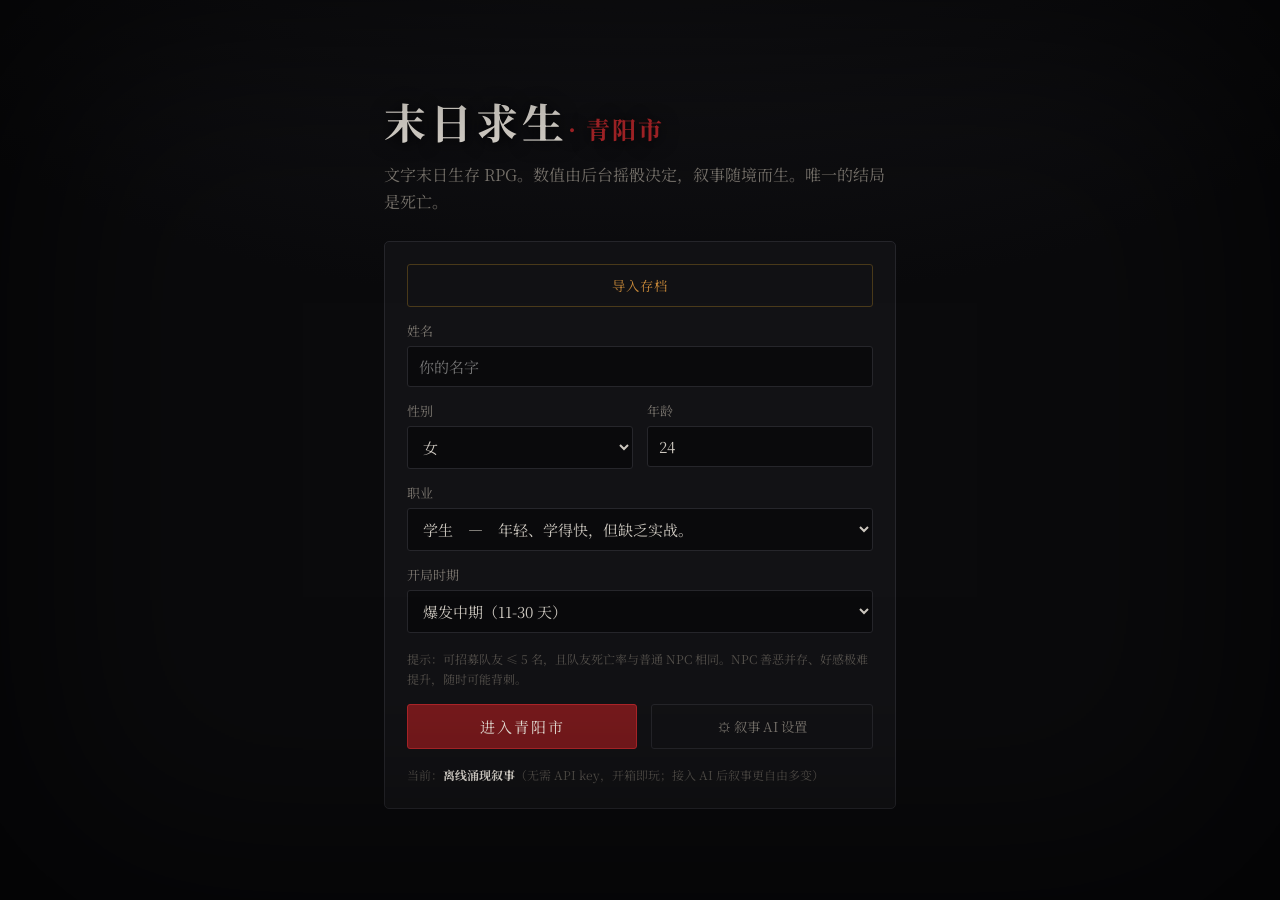
==== index.html @ c11034c0 "Add files via upload" ====
<!DOCTYPE html>
<html lang="zh-CN">
<head>
  <meta charset="UTF-8">
  <meta name="viewport" content="width=device-width, initial-scale=1.0">
  <title>末日求生 · 青阳市</title>
  <meta name="description" content="文字末日生存 RPG。数值由本地引擎摇骰裁定，叙事由 AI 书写。">
  <link rel="preconnect" href="https://fonts.googleapis.com">
  <link href="https://fonts.googleapis.com/css2?family=Noto+Serif+SC:wght@400;600&display=swap" rel="stylesheet">
  <link rel="stylesheet" href="css/style.css">
</head>
<body>
  <div id="app"></div>

  <!-- 顺序：数据 → 引擎 → 离线叙事 → 叙事路由 → 界面。普通 script，file:// 可直开。 -->
  <script src="js/data.js"></script>
  <script src="js/engine.js"></script>
  <script src="js/offline.js"></script>
  <script src="js/narrator.js"></script>
  <script src="js/ui.js"></script>
</body>
</html>
---- css/style.css ----
/* ===========================================================================
 * style.css — 冷冽粗粝的末日视觉 + 叙事游戏式可点交互
 * 参考 inkle / Choice of Games / Fallen London：选项即正文下方整行按钮，
 * 暗黑文学排版，技能判定可展开。
 * ======================================================================== */

:root{
  --bg:#0a0a0c; --bg2:#121215; --panel:#0d0d10; --line:#26262b; --line2:#1b1b1f;
  --ink:#cdc8c0; --ink-dim:#7c7770; --ink-faint:#56524d;
  --blood:#b3262a; --blood-deep:#7a1a1d; --rust:#c98a3a;
  --hp:#c0392b; --hunger:#c98a3a; --san:#5a7fb0; --infection:#7a9a3c;
  --good:#7a9a3c;
  --serif:"Noto Serif SC","Songti SC",Georgia,"Times New Roman",serif;
  --mono:"SF Mono",Menlo,Consolas,monospace;
}
*{box-sizing:border-box}
html,body{height:100%}
body{
  margin:0; background:radial-gradient(120% 80% at 50% -10%, #16161a 0%, var(--bg) 55%) fixed;
  color:var(--ink); font-family:var(--serif); -webkit-font-smoothing:antialiased; overflow:hidden;
}
body::after{content:""; position:fixed; inset:0; pointer-events:none; box-shadow:inset 0 0 220px 40px #000a}
button{font-family:inherit}
html,body,button,.choice,.act,.ibtn,.sbtn,summary,label,select{cursor:url("../assets/pixel-cursor.svg") 2 2, auto}
input,textarea{cursor:text}
b{color:#e7e2da} em{font-style:normal}
.dim{color:var(--ink-dim)} .small{font-size:12px}

/* ---------------- 建角 ---------------- */
.setup{max-width:560px; margin:0 auto; height:100%; display:flex; flex-direction:column;
  justify-content:center; padding:24px; gap:6px}
.setup h1{font-size:42px; margin:0; letter-spacing:4px; color:#e7e2da; text-shadow:0 2px 18px #000}
.setup h1 span{color:var(--blood); font-size:24px; letter-spacing:2px}
.setup .tag{color:var(--ink-dim); margin:4px 0 20px; line-height:1.7}
.form{display:flex; flex-direction:column; gap:14px; background:var(--bg2);
  border:1px solid var(--line); padding:22px; border-radius:5px}
.form label{display:flex; flex-direction:column; gap:6px; color:var(--ink-dim); font-size:13px}
.form .row{display:flex; gap:14px} .form .row>*{flex:1}
.save-tools{display:grid; grid-template-columns:1fr 1fr; gap:10px}
.save-tools .ghost{width:100%; color:var(--rust); border-color:#4a3a1a}
.save-tools .ghost:hover{background:#1d1813; border-color:var(--rust)}
input,select{background:#0a0a0c; border:1px solid var(--line); color:var(--ink);
  padding:9px 11px; border-radius:3px; font-family:inherit; font-size:15px; outline:none}
input:focus,select:focus{border-color:var(--blood-deep)}
.hint{color:var(--ink-faint); font-size:12px; line-height:1.6; margin:2px 0}
button.primary{background:var(--blood-deep); color:#f0e9e0; border:1px solid var(--blood);
  padding:11px 18px; border-radius:3px; font-size:15px; letter-spacing:2px; transition:.15s}
button.primary:hover{background:var(--blood)}
button.ghost{background:transparent; color:var(--ink-dim); border:1px solid var(--line);
  padding:11px 14px; border-radius:3px; transition:.15s}
button.ghost:hover{border-color:var(--ink-dim); color:var(--ink)}
button.ghost.wide{width:100%; color:var(--rust); border-color:#4a3a1a; letter-spacing:1px}
button.ghost.wide:hover{background:#1d1813; border-color:var(--rust)}

/* ---------------- 主布局 ---------------- */
#app{height:100%; display:flex; flex-direction:column}
.topbar{display:none}
.game{flex:1; display:grid; grid-template-columns:1fr 348px; min-height:0}
.narrative{overflow-y:auto; padding:34px 46px; line-height:2.0}
.panel{overflow-y:auto; border-left:1px solid var(--line); background:var(--panel); padding:16px 16px 40px}

/* 叙事消息：淡入 */
@keyframes rise{from{opacity:0; transform:translateY(8px)} to{opacity:1; transform:none}}
.msg{margin:0 0 20px; max-width:720px; animation:rise .4s ease both}
.msg.narr p{margin:0 0 13px; color:var(--ink); text-shadow:0 1px 0 #0008}
.msg.narr p:first-of-type{margin-top:0}
.msg.narr b{color:var(--rust)}
.msg.temp{opacity:.45; font-style:italic}
.msg.player{color:var(--ink-dim); font-style:italic; border-left:2px solid var(--blood-deep); padding-left:12px}
.msg.sys{color:var(--ink-faint); font-size:13px; font-family:var(--mono); border-left:2px solid var(--line2); padding-left:10px}
.divider{display:flex; align-items:center; text-align:center; margin:26px 0; color:var(--blood)}
.divider::before,.divider::after{content:""; flex:1; height:1px; background:var(--line)}
.divider span{padding:0 16px; font-size:13px; letter-spacing:3px}

/* 可点选项 */
.choices{display:flex; flex-direction:column; gap:8px; margin-top:18px; max-width:560px}
.choice{display:flex; align-items:center; gap:12px; text-align:left; width:100%;
  background:#131316; border:1px solid var(--line); color:#d8d2c8; padding:12px 15px;
  border-radius:4px; font-size:15px; line-height:1.5; transition:.14s}
.choice:hover{border-color:var(--blood); background:#1b1316; color:#fff; transform:translateX(3px)}
.choice .num{display:inline-flex; align-items:center; justify-content:center; width:22px; height:22px;
  flex:none; border:1px solid var(--blood-deep); border-radius:50%; color:var(--blood);
  font-family:var(--mono); font-size:12px}
.choice:hover .num{background:var(--blood); color:#fff; border-color:var(--blood)}
.choice:disabled{opacity:.4; transform:none}
.choice:disabled:hover{border-color:var(--line); background:#131316; color:#d8d2c8}
.choice.chosen{opacity:.85; border-color:var(--blood-deep); color:var(--rust)}
.choice.chosen .num{background:var(--blood-deep); color:#fff}

/* 判定详情 */
.check{margin-top:12px; max-width:560px; font-family:var(--mono); font-size:12px}
.check summary{color:var(--ink-faint); list-style:none; letter-spacing:1px}
.check summary::before{content:"▸ "; color:var(--blood-deep)}
.check[open] summary::before{content:"▾ "}
.check>div{color:var(--ink-dim); padding:3px 0 0 14px}

/* ---------------- 状态面板 ---------------- */
.phead{border-bottom:1px solid var(--line); padding-bottom:12px; margin-bottom:14px}
.phead .who{font-size:15px}
.phead .time{color:var(--ink-dim); font-size:12px; margin-top:4px; font-family:var(--mono)}
.vitals{display:flex; flex-direction:column; gap:9px; margin-bottom:18px}
.vital .vrow{display:flex; justify-content:space-between; font-size:12px; color:var(--ink-dim);
  margin-bottom:3px; font-family:var(--mono)}
.vital .vrow em{color:var(--ink-faint)} .vital .vrow i{color:var(--ink-faint); font-style:normal; font-size:10px}
.vital.warn .vrow em{color:var(--blood); font-weight:bold}
.track{height:6px; background:#000; border:1px solid var(--line); border-radius:3px; overflow:hidden}
.fill{height:100%; transition:width .5s}
.vital.hp .fill{background:linear-gradient(90deg,var(--blood-deep),var(--hp))}
.vital.hunger .fill{background:linear-gradient(90deg,#7a5a20,var(--hunger))}
.vital.san .fill{background:linear-gradient(90deg,#33486a,var(--san))}
.vital.infection .fill{background:linear-gradient(90deg,#3c4a1c,var(--infection))}
.vital.warn .track{border-color:var(--blood); box-shadow:0 0 8px #b3262a55}

.sec{margin-bottom:16px}
.sec h3{font-size:12px; color:var(--blood); letter-spacing:2px; margin:0 0 8px; font-weight:normal;
  border-bottom:1px dashed var(--line); padding-bottom:5px}
.attrs{display:grid; grid-template-columns:1fr 1fr; gap:5px 14px}
.attr{display:flex; justify-content:space-between; font-size:13px; font-family:var(--mono)}
.attr span{color:var(--ink-dim)}
.buffs{display:flex; flex-wrap:wrap; gap:6px}
.buff{font-size:12px; color:var(--rust); border:1px solid #4a3a1a; padding:2px 7px; border-radius:10px}
.save-actions{display:grid; grid-template-columns:1fr 1fr; gap:8px}
.sbtn{background:#16161a; border:1px solid #4a3a1a; color:var(--rust); padding:6px 9px;
  border-radius:3px; font-size:12px; transition:.12s}
.sbtn:hover{background:#1d1813; border-color:var(--rust); color:#f0d6ad}
.comp{margin-bottom:8px; font-size:13px}
.comp .aff{float:right; color:var(--good); font-family:var(--mono); font-size:12px}
.comp .aff.neg{color:var(--blood)}
.cstats{display:flex; flex-wrap:wrap; gap:4px; clear:both; margin:4px 0 3px}
.cstats em{font-family:var(--mono); font-size:10px; color:var(--ink-dim); border:1px solid var(--line); padding:1px 5px; border-radius:8px}
.cstats em.bad{color:var(--blood); border-color:var(--blood-deep)}
.rel{display:flex; justify-content:space-between; font-size:13px; font-family:var(--mono); padding:1px 0}
.rel b.neg{color:var(--blood)}
.zones{display:flex; flex-direction:column; gap:4px}
.zone{display:grid; grid-template-columns:1fr auto; align-items:center; gap:8px;
  font-family:var(--mono); font-size:12px; color:var(--ink-dim); padding:3px 0}
.zone span{display:flex; align-items:center; min-width:0; gap:6px}
.zone em{font-size:10px; color:var(--ink-faint); border:1px solid var(--line); padding:1px 5px; border-radius:8px}
.zone b{font-size:12px; color:var(--ink-dim)}
.zone.z3 em,.zone.z3 b{color:var(--rust); border-color:#4a3a1a}
.zone.z4 em,.zone.z4 b,.zone.z5 em,.zone.z5 b{color:var(--blood); border-color:var(--blood-deep)}
.routes{display:flex; flex-direction:column; gap:6px}
.route{border:1px solid var(--line2); background:#111114; padding:6px 7px; border-radius:4px;
  font-family:var(--mono); color:var(--ink-dim); display:grid; grid-template-columns:1fr auto; gap:8px; align-items:center}
.route span{min-width:0; display:flex; flex-direction:column; gap:2px}
.route span b{font-size:12px; color:var(--ink)}
.route span em{font-size:10px; color:var(--ink-faint); white-space:nowrap; overflow:hidden; text-overflow:ellipsis}
.route strong{font-size:11px; color:var(--ink-dim); font-weight:normal; white-space:nowrap}
.route.loud{border-color:#4a3a1a; background:#17130e}
.route.loud strong{color:var(--rust)}
.route.blocked{border-color:var(--blood-deep); background:#1a1012}
.route.blocked strong{color:var(--blood)}
.factions{display:flex; flex-direction:column; gap:6px}
.faction{border:1px solid var(--line2); background:#111114; padding:6px 7px; border-radius:4px;
  font-family:var(--mono); color:var(--ink-dim); display:grid; grid-template-columns:1fr auto; gap:8px; align-items:center}
.faction span{min-width:0; display:flex; flex-direction:column; gap:2px}
.faction span b{font-size:12px; color:var(--ink)}
.faction span em{font-size:10px; color:var(--ink-faint); white-space:nowrap; overflow:hidden; text-overflow:ellipsis}
.faction strong{font-size:11px; color:var(--ink-dim); font-weight:normal; white-space:nowrap}
.faction.good{border-color:#3c4a1c; background:#11170e}
.faction.good strong{color:var(--good)}
.faction.bad{border-color:var(--blood-deep); background:#1a1012}
.faction.bad strong{color:var(--blood)}
.storybox{border:1px solid var(--line2); background:#101113; padding:8px; border-radius:4px; font-family:var(--mono)}
.story-stage{display:flex; justify-content:space-between; gap:8px; align-items:center; margin-bottom:5px}
.story-stage b{font-size:12px; color:var(--ink)}
.story-stage span{font-size:11px; color:var(--rust)}
.story-desc{font-size:11px; color:var(--ink-dim); line-height:1.5; margin-bottom:7px}
.story-progress{height:5px; border:1px solid var(--line); background:#08090a; border-radius:6px; overflow:hidden}
.story-progress i{display:block; height:100%; background:linear-gradient(90deg, var(--blood-deep), var(--rust))}
.story-meta{font-size:10px; color:var(--ink-faint); margin:5px 0 7px}
.story-clues{display:flex; flex-direction:column; gap:5px}
.story-clue{border-top:1px dashed var(--line); padding-top:5px}
.story-clue b{display:block; font-size:11px; color:var(--rust); margin-bottom:2px}
.story-clue span{display:block; font-size:10.5px; color:var(--ink-dim); line-height:1.45}`n.inv{list-style:none; margin:0; padding:0; font-size:12.5px; color:var(--ink-dim)}
.inv li{display:flex; align-items:center; justify-content:space-between; gap:8px; padding:2px 0}
.inv li.u span{color:var(--ink)}
.inv li.dim{color:var(--ink-faint)}
.ibtn{flex:none; font-size:11px; padding:1px 8px; border-radius:3px; border:1px solid var(--line);
  background:#16161a; color:var(--ink-dim); transition:.12s}
.ibtn.use{color:var(--good); border-color:#3c4a1c}
.ibtn.use:hover{background:#1c2412; color:#cfe6a0}
.ibtn.dep:hover,.ibtn.wd:hover{border-color:var(--rust); color:var(--rust)}

/* ---------------- 操作坞 ---------------- */
.dock{flex:none; background:var(--bg2); border-top:1px solid var(--line);
  padding:12px 16px; display:flex; flex-direction:column; gap:10px}
.actions{display:flex; flex-wrap:wrap; gap:8px; align-items:center; min-height:34px}
.ap-pip{font-family:var(--mono); font-size:12px; color:var(--rust); border:1px solid #4a3a1a;
  padding:3px 9px; border-radius:10px; margin-right:4px}
.act{background:#16161a; border:1px solid var(--line); color:var(--ink); padding:8px 13px;
  border-radius:3px; font-size:13.5px; transition:.12s}
.act:hover{border-color:var(--blood); color:#fff; background:#1d1418}
.submenu-t{color:var(--rust); font-size:13px; align-self:center; margin-right:6px}
.ap-done{color:var(--ink-faint); align-self:center; margin-right:8px; font-style:italic}
.inputbar{display:flex; gap:8px}
.inputbar input{flex:1}
.inputbar button{background:var(--blood-deep); border:1px solid var(--blood); color:#f0e9e0; padding:0 18px; border-radius:3px}
.inputbar button:hover{background:var(--blood)}
.inputbar button.ghost{background:transparent; color:var(--ink-dim)}


/* ---------------- Q版状态角色 ---------------- */
.mascot-layer{position:fixed; right:374px; bottom:126px; z-index:22; display:flex; gap:14px; align-items:flex-end; pointer-events:none}
.mascot{width:78px; display:flex; flex-direction:column; align-items:center; gap:5px; filter:drop-shadow(0 8px 12px #000a); animation:mascot-bob 2.4s ease-in-out infinite}
.mascot.ally{animation-delay:.45s; transform:scale(.94)}
.m-bubble{max-width:86px; min-height:34px; border:1px solid var(--line); background:#101014d9; color:var(--ink-dim); border-radius:4px; padding:4px 6px; text-align:center; font-family:var(--mono); line-height:1.25}
.m-bubble b{display:block; font-size:10px; color:var(--ink); white-space:nowrap; overflow:hidden; text-overflow:ellipsis}
.m-bubble span{display:block; font-size:10px; color:var(--rust)}
.m-sprite{position:relative; width:56px; height:70px; image-rendering:pixelated}
.m-sprite i{position:absolute; display:block}
.m-head{left:12px; top:12px; width:32px; height:28px; background:#f0c8bd; border:4px solid #1b1218; border-radius:8px 8px 7px 7px}
.m-hair{left:8px; top:4px; width:40px; height:24px; background:#2a1b2f; border:4px solid #120d14; border-radius:10px 10px 4px 4px; box-shadow:0 16px 0 -8px #2a1b2f, -7px 14px 0 -5px #2a1b2f, 7px 14px 0 -5px #2a1b2f}
.m-eye{top:25px; width:5px; height:6px; background:#151116; border-radius:2px}
.m-eye.left{left:21px}.m-eye.right{right:21px}
.m-mouth{left:26px; top:34px; width:7px; height:3px; background:#7a1a1d; border-radius:0 0 5px 5px}
.m-body{left:16px; top:42px; width:24px; height:20px; background:#7a1a1d; border:4px solid #1b1218; border-radius:5px; box-shadow:inset 0 6px 0 #b3262a}
.m-arm{top:45px; width:8px; height:18px; background:#f0c8bd; border:3px solid #1b1218; border-radius:5px; transform-origin:top center; animation:mascot-wave 1.8s ease-in-out infinite}
.m-arm.left{left:8px}.m-arm.right{right:8px; animation-delay:.25s}
.m-leg{top:60px; width:10px; height:10px; background:#17171b; border:3px solid #0a0a0c; border-radius:2px}
.m-leg.left{left:18px}.m-leg.right{right:18px}
.m-heart{right:3px; top:8px; width:8px; height:8px; background:#b3262a; transform:rotate(45deg); opacity:.85; animation:mascot-pulse 1.4s ease-in-out infinite}
.m-heart::before,.m-heart::after{content:""; position:absolute; width:8px; height:8px; background:#b3262a; border-radius:50%}
.m-heart::before{left:-4px}.m-heart::after{top:-4px}
.m-bandage{display:none; left:14px; top:22px; width:18px; height:7px; background:#e7e2da; border:2px solid #7c7770; transform:rotate(-12deg)}
.mood-hurt .m-bandage,.mood-critical .m-bandage{display:block}
.mood-hurt .m-bubble span,.mood-critical .m-bubble span{color:var(--blood)}
.mood-sad .m-mouth,.mood-panic .m-mouth{height:5px; border-radius:6px 6px 0 0; background:#33486a}
.mood-panic,.mood-critical{animation:mascot-shake .42s steps(2,end) infinite}
.mood-fever .m-head,.mood-infected .m-head{background:#d6c7a4}
.mood-infected .m-heart{background:#7a9a3c}.mood-infected .m-heart::before,.mood-infected .m-heart::after{background:#7a9a3c}
.mood-hungry .m-sprite,.mood-starve .m-sprite{transform:translateY(3px)}
.mood-starve{opacity:.72}
@keyframes mascot-bob{0%,100%{transform:translateY(0)}50%{transform:translateY(-6px)}}
@keyframes mascot-wave{0%,100%{transform:rotate(-8deg)}50%{transform:rotate(10deg)}}
@keyframes mascot-pulse{0%,100%{transform:rotate(45deg) scale(.85)}50%{transform:rotate(45deg) scale(1.15)}}
@keyframes mascot-shake{0%,100%{transform:translate(0,0)}25%{transform:translate(-2px,1px)}75%{transform:translate(2px,-1px)}}
@media(max-width:860px){.mascot-layer{right:12px; bottom:118px; gap:8px}.mascot{width:64px; transform:scale(.86); transform-origin:bottom center}.mascot.ally{display:none}}
/* ---------------- 弹窗 / toast ---------------- */
.modal{position:fixed; inset:0; background:#000a; display:flex; align-items:center; justify-content:center; z-index:50}
.modal.hidden{display:none}
.modal-box{background:var(--bg2); border:1px solid var(--line); border-radius:5px; padding:24px;
  width:460px; max-width:92vw; display:flex; flex-direction:column; gap:13px}
.modal-box h2{margin:0; color:#e7e2da; font-size:20px; letter-spacing:2px}
.modal-box label{display:flex; flex-direction:column; gap:5px; color:var(--ink-dim); font-size:13px}
.toast{position:fixed; bottom:152px; left:50%; transform:translateX(-50%) translateY(12px);
  background:#1d1418; border:1px solid var(--blood-deep); color:var(--ink); padding:9px 16px;
  border-radius:4px; font-size:13px; opacity:0; transition:.3s; z-index:60; max-width:80vw; text-align:center}
.toast.show{opacity:1; transform:translateX(-50%) translateY(0)}

::-webkit-scrollbar{width:9px} ::-webkit-scrollbar-track{background:transparent}
::-webkit-scrollbar-thumb{background:#26262b; border-radius:4px}
::-webkit-scrollbar-thumb:hover{background:#3a3a40}

/* ---------------- 窄屏 / 移动 ---------------- */
@media(max-width:860px){
  .topbar{display:flex; align-items:center; justify-content:space-between; flex:none;
    padding:10px 14px; background:var(--bg2); border-bottom:1px solid var(--line)}
  .topbar .brand{font-size:14px; letter-spacing:2px; color:var(--rust)}
  .ghost.mini{padding:5px 12px; font-size:13px}
  .game{grid-template-columns:1fr}
  .panel{position:fixed; top:43px; right:0; bottom:0; width:300px; max-width:86vw; z-index:40;
    transform:translateX(105%); transition:transform .25s; box-shadow:-12px 0 30px #000a}
  .game.show-panel .panel{transform:none}
  .narrative{padding:22px 18px}
  .choices{max-width:none}
}
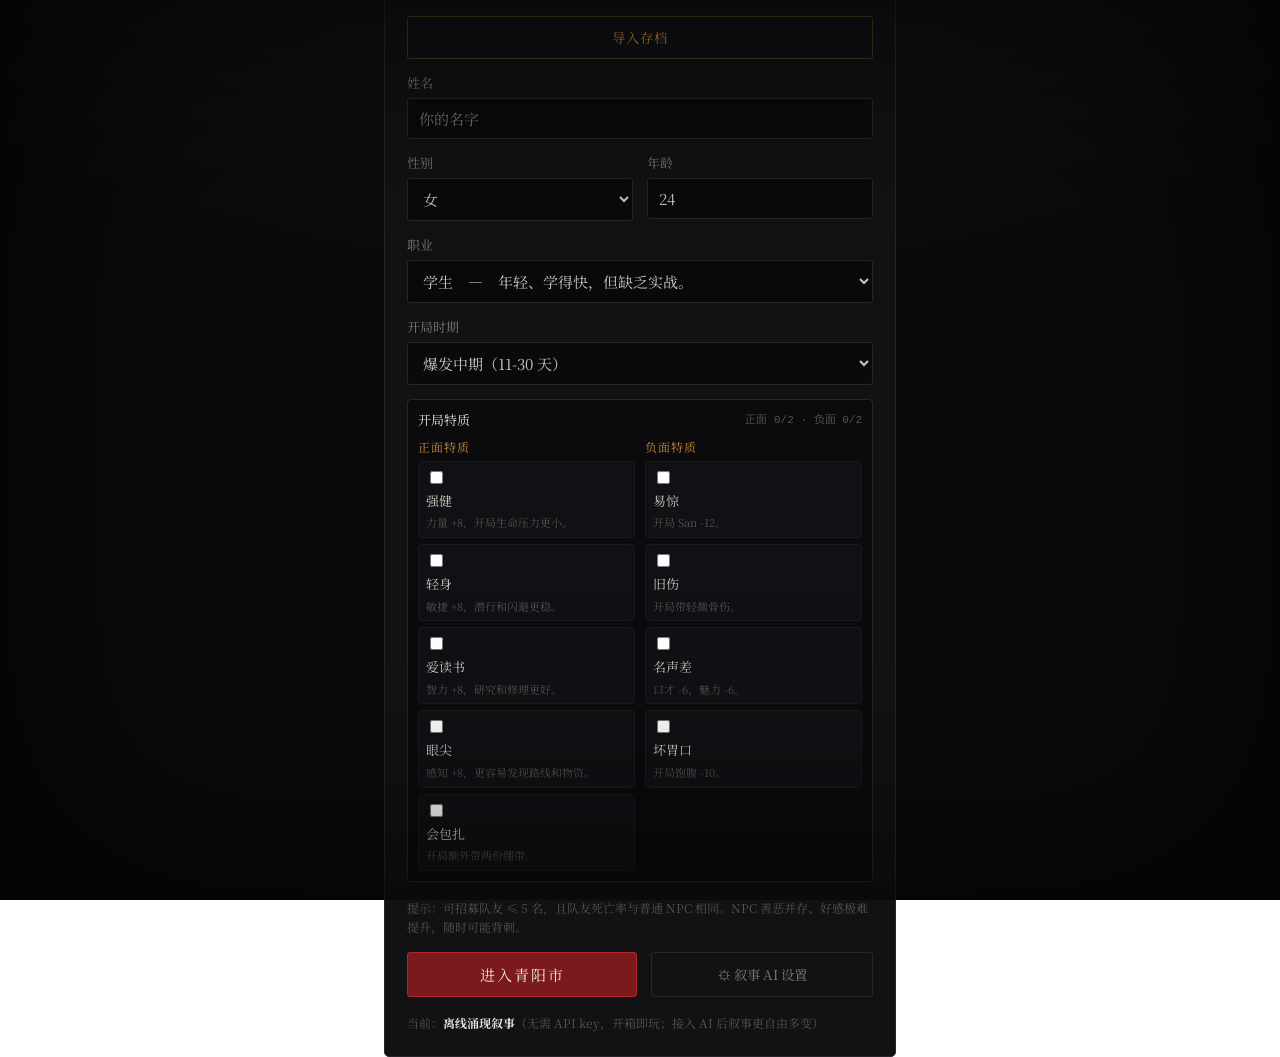
==== commit e13fa12a: "Load runtime upgrades before multiplayer" ====
--- a/index.html
+++ b/index.html
@@ -8,6 +8,7 @@
   <link rel="preconnect" href="https://fonts.googleapis.com">
   <link href="https://fonts.googleapis.com/css2?family=Noto+Serif+SC:wght@400;600&display=swap" rel="stylesheet">
   <link rel="stylesheet" href="css/style.css">
+  <link rel="stylesheet" href="css/multiplayer.css">
 </head>
 <body>
   <div id="app"></div>
@@ -18,5 +19,7 @@
   <script src="js/offline.js"></script>
   <script src="js/narrator.js"></script>
   <script src="js/ui.js"></script>
+  <script src="js/upgrades.js"></script>
+  <script src="js/multiplayer.js"></script>
 </body>
 </html>
--- a/css/style.css
+++ b/css/style.css
@@ -8,7 +8,7 @@
   --bg:#0a0a0c; --bg2:#121215; --panel:#0d0d10; --line:#26262b; --line2:#1b1b1f;
   --ink:#cdc8c0; --ink-dim:#7c7770; --ink-faint:#56524d;
   --blood:#b3262a; --blood-deep:#7a1a1d; --rust:#c98a3a;
-  --hp:#c0392b; --hunger:#c98a3a; --san:#5a7fb0; --infection:#7a9a3c;
+  --hp:#c0392b; --hunger:#c98a3a; --hydration:#2f9f9a; --san:#5a7fb0; --infection:#7a9a3c;
   --good:#7a9a3c;
   --serif:"Noto Serif SC","Songti SC",Georgia,"Times New Roman",serif;
   --mono:"SF Mono",Menlo,Consolas,monospace;
@@ -21,8 +21,27 @@
 }
 body::after{content:""; position:fixed; inset:0; pointer-events:none; box-shadow:inset 0 0 220px 40px #000a}
 button{font-family:inherit}
-html,body,button,.choice,.act,.ibtn,.sbtn,summary,label,select{cursor:url("../assets/pixel-cursor.svg") 2 2, auto}
-input,textarea{cursor:text}
+/* ---------- 自定义光标（24px + 高分屏 @2x，含 1x 回退） ---------- */
+html,body{cursor:url("../assets/cursors/default.png") 1 1, auto;
+  cursor:image-set(url("../assets/cursors/default.png") 1x, url("../assets/cursors/default@2x.png") 2x) 1 1, auto}
+button,.choice,.act,.ibtn,.sbtn,summary,label,select,a,[role="button"]{
+  cursor:url("../assets/cursors/pointer.png") 8 1, pointer;
+  cursor:image-set(url("../assets/cursors/pointer.png") 1x, url("../assets/cursors/pointer@2x.png") 2x) 8 1, pointer}
+input,textarea{
+  cursor:url("../assets/cursors/text.png") 6 12, text;
+  cursor:image-set(url("../assets/cursors/text.png") 1x, url("../assets/cursors/text@2x.png") 2x) 6 12, text}
+button:disabled,.choice:disabled,.choice.disabled,[disabled],[aria-disabled="true"]{
+  cursor:url("../assets/cursors/notallowed.png") 12 12, not-allowed;
+  cursor:image-set(url("../assets/cursors/notallowed.png") 1x, url("../assets/cursors/notallowed@2x.png") 2x) 12 12, not-allowed}
+/* 等 AI 输出：隐藏系统光标，换成转动的 overlay（#busy-cursor，JS 跟随鼠标） */
+body.busy,body.busy *{cursor:none}
+#busy-cursor{position:fixed; left:0; top:0; width:40px; height:40px; margin:-20px 0 0 -20px; pointer-events:none; z-index:99999; display:none;
+  background:url("../assets/cursors/busy@2x.png") center/contain no-repeat; animation:cursor-spin .8s linear infinite}
+body.busy #busy-cursor{display:block}
+@keyframes cursor-spin{to{transform:rotate(360deg)}}
+.cursor-target{
+  cursor:url("../assets/cursors/target.png") 12 11, crosshair;
+  cursor:image-set(url("../assets/cursors/target.png") 1x, url("../assets/cursors/target@2x.png") 2x) 12 11, crosshair}
 b{color:#e7e2da} em{font-style:normal}
 .dim{color:var(--ink-dim)} .small{font-size:12px}
 
@@ -107,6 +126,7 @@
 .fill{height:100%; transition:width .5s}
 .vital.hp .fill{background:linear-gradient(90deg,var(--blood-deep),var(--hp))}
 .vital.hunger .fill{background:linear-gradient(90deg,#7a5a20,var(--hunger))}
+.vital.hydration .fill{background:linear-gradient(90deg,#1f6f73,var(--hydration))}
 .vital.san .fill{background:linear-gradient(90deg,#33486a,var(--san))}
 .vital.infection .fill{background:linear-gradient(90deg,#3c4a1c,var(--infection))}
 .vital.warn .track{border-color:var(--blood); box-shadow:0 0 8px #b3262a55}
@@ -117,8 +137,34 @@
 .attrs{display:grid; grid-template-columns:1fr 1fr; gap:5px 14px}
 .attr{display:flex; justify-content:space-between; font-size:13px; font-family:var(--mono)}
 .attr span{color:var(--ink-dim)}
+.priority-sec{border:1px solid #3a2a1a; background:linear-gradient(180deg,#14120f,#0f1012); padding:9px; border-radius:4px; box-shadow:inset 0 1px 0 #ffffff08}
+.priority-sec h3{color:var(--rust); border-bottom-color:#3a2a1a; margin-bottom:9px}
+.priority-attrs{grid-template-columns:repeat(3,1fr); gap:6px}
+.priority-attrs .attr{background:#09090b; border:1px solid var(--line); border-radius:4px; padding:6px 7px; min-height:46px; flex-direction:column; align-items:flex-start; justify-content:center; gap:2px}
+.priority-attrs .attr span{font-size:11px; color:var(--ink-faint); line-height:1}
+.priority-attrs .attr b{font-size:19px; line-height:1.1; color:#e7e2da; text-shadow:0 0 10px #c98a3a22}
+.priority-attrs .attr:nth-child(1) b,.priority-attrs .attr:nth-child(2) b{color:#f0d6ad}
+.priority-inv{border:1px solid #3a2a1a; background:#0b0b0d; border-radius:4px; padding:4px 6px; max-height:154px; overflow-y:auto}
+.priority-inv li{padding:5px 0; border-bottom:1px dashed var(--line2)}
+.priority-inv li:last-child{border-bottom:0}
+.priority-inv li span{min-width:0; overflow:hidden; text-overflow:ellipsis; white-space:nowrap}
+.priority-inv li.u span{color:#e7e2da}
+.priority-inv .ibtn{padding:2px 9px}
+.carry-sec{position:relative}
+.carry-sec::after{content:"常用"; position:absolute; top:8px; right:10px; font-family:var(--mono); font-size:10px; color:var(--ink-faint); border:1px solid #3a2a1a; padding:1px 5px; border-radius:8px}
 .buffs{display:flex; flex-wrap:wrap; gap:6px}
 .buff{font-size:12px; color:var(--rust); border:1px solid #4a3a1a; padding:2px 7px; border-radius:10px}
+.injuries{display:grid; grid-template-columns:repeat(3,minmax(0,1fr)); gap:7px}
+.injury{border:1px solid var(--line); background:#101113; border-radius:4px; padding:7px 8px; min-height:48px}
+.injury b{display:block; font-size:12px; color:#e7e2da; line-height:1.2}
+.injury span{display:block; margin-top:3px; font-size:11px; color:var(--ink-dim); font-family:var(--mono)}
+.injury.i-bleeding{border-color:var(--blood-deep); background:#1a1012}
+.injury.i-bleeding span{color:#d28b8d}
+.injury.i-fracture{border-color:#6f5a2a; background:#17130e}
+.injury.i-fracture span{color:#d0b172}
+.injury.i-fever{border-color:#3c4a1c; background:#11170e}
+.injury.i-fever span{color:#a9c56a}
+.injury-sec .dim{font-size:12px; color:var(--ink-faint)}
 .save-actions{display:grid; grid-template-columns:1fr 1fr; gap:8px}
 .sbtn{background:#16161a; border:1px solid #4a3a1a; color:var(--rust); padding:6px 9px;
   border-radius:3px; font-size:12px; transition:.12s}
@@ -172,7 +218,8 @@
 .story-clues{display:flex; flex-direction:column; gap:5px}
 .story-clue{border-top:1px dashed var(--line); padding-top:5px}
 .story-clue b{display:block; font-size:11px; color:var(--rust); margin-bottom:2px}
-.story-clue span{display:block; font-size:10.5px; color:var(--ink-dim); line-height:1.45}`n.inv{list-style:none; margin:0; padding:0; font-size:12.5px; color:var(--ink-dim)}
+.story-clue span{display:block; font-size:10.5px; color:var(--ink-dim); line-height:1.45}
+.inv{list-style:none; margin:0; padding:0; font-size:12.5px; color:var(--ink-dim)}
 .inv li{display:flex; align-items:center; justify-content:space-between; gap:8px; padding:2px 0}
 .inv li.u span{color:var(--ink)}
 .inv li.dim{color:var(--ink-faint)}
@@ -202,7 +249,20 @@
 
 /* ---------------- Q版状态角色 ---------------- */
 .mascot-layer{position:fixed; right:374px; bottom:126px; z-index:22; display:flex; gap:14px; align-items:flex-end; pointer-events:none}
-.mascot{width:78px; display:flex; flex-direction:column; align-items:center; gap:5px; filter:drop-shadow(0 8px 12px #000a); animation:mascot-bob 2.4s ease-in-out infinite}
+.mascot{width:auto; min-width:60px; display:flex; flex-direction:column; align-items:center; gap:5px; filter:drop-shadow(0 8px 12px #000a); animation:mascot-bob 2.4s ease-in-out infinite; pointer-events:auto;
+  cursor:url("../assets/cursors/pointer.png") 8 1, grab;
+  cursor:image-set(url("../assets/cursors/pointer.png") 1x, url("../assets/cursors/pointer@2x.png") 2x) 8 1, grab}
+.mascot-layer.dragging,.mascot-layer.dragging .mascot{
+  cursor:url("../assets/cursors/target.png") 12 11, grabbing;
+  cursor:image-set(url("../assets/cursors/target.png") 1x, url("../assets/cursors/target@2x.png") 2x) 12 11, grabbing}
+.m-fig{height:85px; display:flex; align-items:flex-end; justify-content:center}
+.m-fig img{height:85px; width:auto; display:block}
+/* 形象自选 */
+.avatar-pick{display:flex; gap:8px}
+.avatar-opt{display:flex; flex-direction:column; align-items:center; gap:2px; padding:4px 7px; background:#16161a; border:1px solid var(--line); border-radius:5px; color:var(--ink-dim); font-size:11px}
+.avatar-opt img{height:36px; width:auto}
+.avatar-opt:hover{border-color:var(--rust); color:var(--ink)}
+.avatar-opt.on{border-color:var(--blood); color:#fff; background:#1d1418}
 .mascot.ally{animation-delay:.45s; transform:scale(.94)}
 .m-bubble{max-width:86px; min-height:34px; border:1px solid var(--line); background:#101014d9; color:var(--ink-dim); border-radius:4px; padding:4px 6px; text-align:center; font-family:var(--mono); line-height:1.25}
 .m-bubble b{display:block; font-size:10px; color:var(--ink); white-space:nowrap; overflow:hidden; text-overflow:ellipsis}
@@ -223,18 +283,30 @@
 .m-heart::before,.m-heart::after{content:""; position:absolute; width:8px; height:8px; background:#b3262a; border-radius:50%}
 .m-heart::before{left:-4px}.m-heart::after{top:-4px}
 .m-bandage{display:none; left:14px; top:22px; width:18px; height:7px; background:#e7e2da; border:2px solid #7c7770; transform:rotate(-12deg)}
-.mood-hurt .m-bandage,.mood-critical .m-bandage{display:block}
-.mood-hurt .m-bubble span,.mood-critical .m-bubble span{color:var(--blood)}
+.mood-hurt .m-bandage,.mood-critical .m-bandage,.mood-bleeding .m-bandage,.mood-fracture .m-bandage{display:block}
+.mood-hurt .m-bubble span,.mood-critical .m-bubble span,.mood-bleeding .m-bubble span,.mood-fracture .m-bubble span{color:var(--blood)}
+.mood-bleeding .m-heart,.mood-fracture .m-heart{opacity:.45}
 .mood-sad .m-mouth,.mood-panic .m-mouth{height:5px; border-radius:6px 6px 0 0; background:#33486a}
-.mood-panic,.mood-critical{animation:mascot-shake .42s steps(2,end) infinite}
+/* —— 每状态不同的待机动作 —— */
+.mood-hurt,.mood-bleeding,.mood-fracture{animation:mascot-bob-hurt 1.55s ease-in-out infinite}   /* 挂彩：更快更碎 */
+.mood-fever,.mood-infected{animation:mascot-fever 1s ease-in-out infinite}                       /* 发热：快而浅的颤 */
+.mood-sad,.mood-starve,.mood-dehydrate{animation:mascot-bob-slow 3.8s ease-in-out infinite}      /* 低落：放慢 */
+.mood-panic{animation:mascot-shake .42s steps(2,end) infinite}                                   /* 崩溃边缘：左右摇（最紧急） */
+.mood-critical{animation:mascot-fade 2.6s ease-in-out infinite}                                  /* 濒死：透明度起伏 */
 .mood-fever .m-head,.mood-infected .m-head{background:#d6c7a4}
 .mood-infected .m-heart{background:#7a9a3c}.mood-infected .m-heart::before,.mood-infected .m-heart::after{background:#7a9a3c}
 .mood-hungry .m-sprite,.mood-starve .m-sprite{transform:translateY(3px)}
+.mood-thirsty .m-bubble span,.mood-dehydrate .m-bubble span{color:var(--hydration)}
+.mood-dehydrate .m-sprite{transform:translateY(3px)}
 .mood-starve{opacity:.72}
 @keyframes mascot-bob{0%,100%{transform:translateY(0)}50%{transform:translateY(-6px)}}
 @keyframes mascot-wave{0%,100%{transform:rotate(-8deg)}50%{transform:rotate(10deg)}}
 @keyframes mascot-pulse{0%,100%{transform:rotate(45deg) scale(.85)}50%{transform:rotate(45deg) scale(1.15)}}
 @keyframes mascot-shake{0%,100%{transform:translate(0,0)}25%{transform:translate(-2px,1px)}75%{transform:translate(2px,-1px)}}
+@keyframes mascot-bob-hurt{0%,100%{transform:translateY(0)}50%{transform:translateY(-4px)}}
+@keyframes mascot-fever{0%,100%{transform:translateY(0) rotate(-1.5deg)}50%{transform:translateY(-3px) rotate(1.5deg)}}
+@keyframes mascot-bob-slow{0%,100%{transform:translateY(0)}50%{transform:translateY(-5px)}}
+@keyframes mascot-fade{0%,100%{opacity:1; transform:translateY(0)}50%{opacity:.4; transform:translateY(-2px)}}
 @media(max-width:860px){.mascot-layer{right:12px; bottom:118px; gap:8px}.mascot{width:64px; transform:scale(.86); transform-origin:bottom center}.mascot.ally{display:none}}
 /* ---------------- 弹窗 / toast ---------------- */
 .modal{position:fixed; inset:0; background:#000a; display:flex; align-items:center; justify-content:center; z-index:50}
--- a/css/multiplayer.css
+++ b/css/multiplayer.css
@@ -0,0 +1,9 @@
+/* 4 人联机原型 */
+#mp-widget{position:fixed;right:374px;top:14px;width:292px;max-height:calc(100vh - 166px);z-index:45;background:#0d0d10f2;border:1px solid #3a2a1a;border-radius:5px;box-shadow:0 16px 42px #000b;padding:10px;display:flex;flex-direction:column;gap:8px;backdrop-filter:blur(8px)}
+.mp-head{display:flex;align-items:center;justify-content:space-between;gap:8px;border-bottom:1px solid var(--line2);padding-bottom:7px}.mp-head b{font-size:12px;color:var(--rust);letter-spacing:1px;min-width:0;overflow:hidden;text-overflow:ellipsis;white-space:nowrap}.mp-head button{width:24px;height:24px;border:1px solid var(--line);background:#151519;color:var(--ink-dim);border-radius:3px;line-height:1}.mp-head button:hover{border-color:var(--blood);color:#fff;background:#1d1418}
+.mp-players{list-style:none;margin:0;padding:0;display:grid;grid-template-columns:1fr 1fr;gap:6px}.mp-players li{min-width:0;display:flex;align-items:center;justify-content:space-between;gap:5px;border:1px solid var(--line2);background:#111114;border-radius:4px;padding:5px 6px;font-family:var(--mono);font-size:11px}.mp-players li span{min-width:0;overflow:hidden;text-overflow:ellipsis;white-space:nowrap;color:var(--ink-dim)}.mp-players li b{font-weight:normal;color:var(--ink-faint);font-size:10px;white-space:nowrap}.mp-players li.host{border-color:#4a3a1a;background:#17130e}.mp-players li.host b{color:var(--rust)}
+.mp-block{border:1px solid var(--line2);background:#0b0b0d;border-radius:4px;padding:7px;min-height:0}.mp-block>em{display:block;color:var(--ink-faint);font-family:var(--mono);font-size:10px;margin-bottom:5px;letter-spacing:1px}.mp-proposal-list{display:flex;flex-direction:column;gap:5px;max-height:132px;overflow-y:auto}.mp-proposal{display:grid;grid-template-columns:54px 1fr;gap:6px;align-items:center;text-align:left;background:#131316;border:1px solid var(--line);color:var(--ink-dim);border-radius:3px;padding:6px;font-family:var(--mono);font-size:11px}.mp-proposal:hover{border-color:var(--rust);color:var(--ink);background:#17130e}.mp-proposal b{font-weight:normal;color:var(--rust);overflow:hidden;text-overflow:ellipsis;white-space:nowrap}.mp-proposal span{min-width:0;overflow:hidden;text-overflow:ellipsis;white-space:nowrap}
+.mp-chatlog{display:flex;flex-direction:column;gap:4px;max-height:122px;overflow-y:auto;font-family:var(--mono)}.mp-chatlog p{margin:0;color:var(--ink-dim);font-size:11px;line-height:1.35;overflow-wrap:anywhere}.mp-chatlog p b{color:#d0b172;margin-right:6px;font-weight:normal}.mp-chatlog p.sys b{color:var(--ink-faint)}.mp-empty{margin:0;color:var(--ink-faint);font-size:11px;font-family:var(--mono)}
+#mp-chat-form{display:grid;grid-template-columns:1fr auto;gap:6px}#mp-chat-form input{min-width:0;font-size:12px;padding:7px 8px}#mp-chat-form button{background:#16161a;border:1px solid #4a3a1a;color:var(--rust);border-radius:3px;padding:0 10px;font-size:12px}#mp-chat-form button:hover{background:#1d1813;color:#f0d6ad}
+.mp-client-note{font-family:var(--mono);font-size:12px;color:var(--rust);border:1px solid #4a3a1a;padding:3px 9px;border-radius:10px;margin-right:4px}.act.mp-propose-act,.choice.mp-propose-act{border-color:#4a3a1a;color:#d0b172}.act.mp-propose-act:hover{background:#1d1813;color:#f0d6ad}.mp-modal-box .mp-lobby-status{font-family:var(--mono);font-size:12px;color:var(--rust);border:1px solid #3a2a1a;background:#0b0b0d;border-radius:4px;padding:8px}
+@media(max-width:1120px){#mp-widget{right:14px;top:52px;width:280px}}@media(max-width:860px){#mp-widget{left:10px;right:10px;top:52px;width:auto;max-height:38vh}.mp-proposal-list,.mp-chatlog{max-height:72px}}
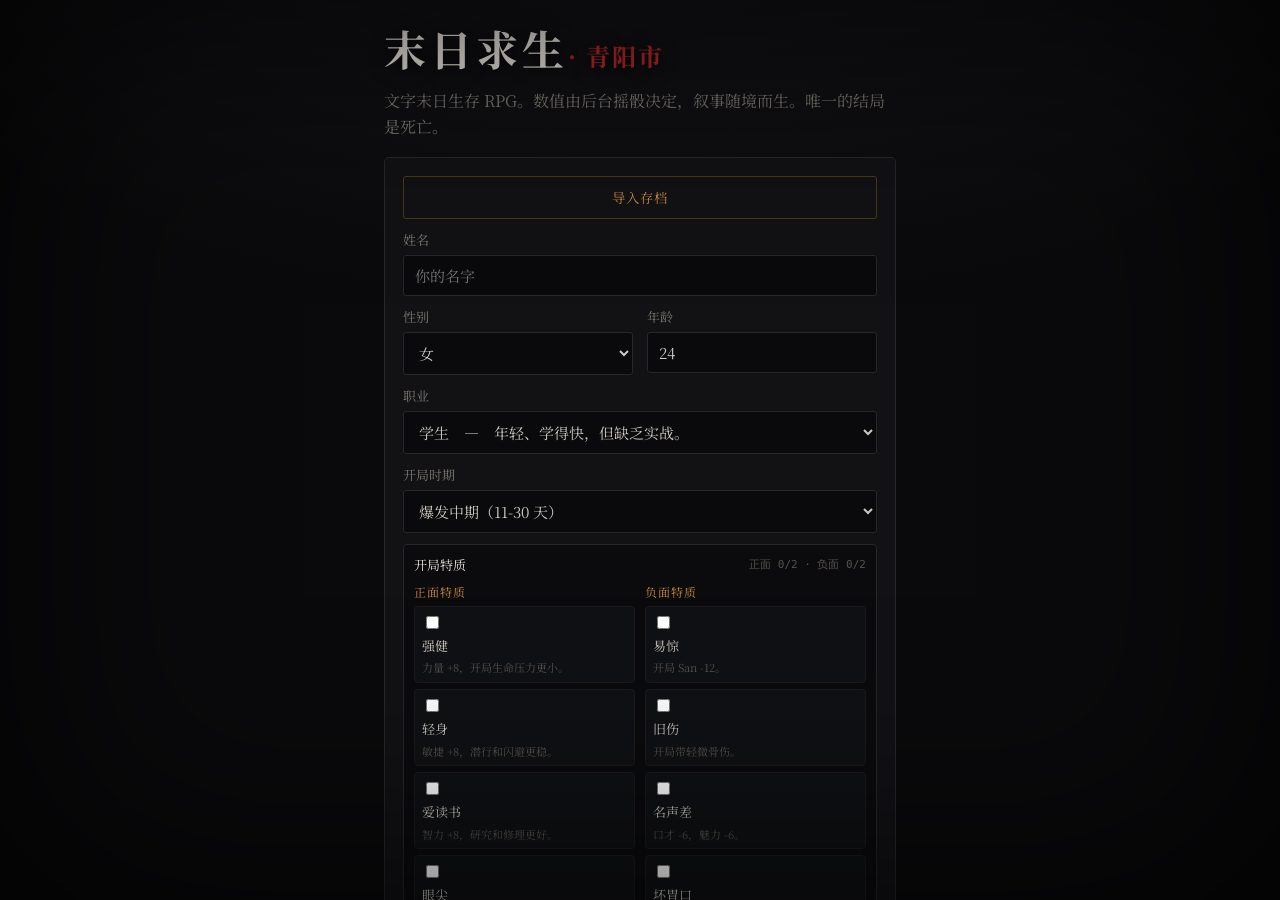
==== commit a0132688: "fix: 消除黑底重绘露白 + 自定义光标闪烁/卡死 - html 铺纯深色 + gradient 加纯色兜底 + overscroll-behavior:none：消除重绘/合成瞬间露白 - ind" ====
--- a/index.html
+++ b/index.html
@@ -9,6 +9,15 @@
   <link href="https://fonts.googleapis.com/css2?family=Noto+Serif+SC:wght@400;600&display=swap" rel="stylesheet">
   <link rel="stylesheet" href="css/style.css">
   <link rel="stylesheet" href="css/multiplayer.css">
+  <!-- 预加载自定义光标：避免首次 hover 到某类元素时 PNG 未就绪、短暂闪回系统光标 -->
+  <link rel="preload" as="image" href="assets/cursors/default@2x.png">
+  <link rel="preload" as="image" href="assets/cursors/default.png">
+  <link rel="preload" as="image" href="assets/cursors/pointer@2x.png">
+  <link rel="preload" as="image" href="assets/cursors/pointer.png">
+  <link rel="preload" as="image" href="assets/cursors/text@2x.png">
+  <link rel="preload" as="image" href="assets/cursors/text.png">
+  <link rel="preload" as="image" href="assets/cursors/notallowed@2x.png">
+  <link rel="preload" as="image" href="assets/cursors/busy@2x.png">
 </head>
 <body>
   <div id="app"></div>
--- a/css/style.css
+++ b/css/style.css
@@ -14,9 +14,11 @@
   --mono:"SF Mono",Menlo,Consolas,monospace;
 }
 *{box-sizing:border-box}
-html,body{height:100%}
+html{height:100%; background:var(--bg); overscroll-behavior:none}
 body{
-  margin:0; background:radial-gradient(120% 80% at 50% -10%, #16161a 0%, var(--bg) 55%) fixed;
+  margin:0; height:100%;
+  /* 纯色兜底放在 gradient 之下：重绘/合成瞬间也不会露白 */
+  background:radial-gradient(120% 80% at 50% -10%, #16161a 0%, var(--bg) 55%) fixed, var(--bg);
   color:var(--ink); font-family:var(--serif); -webkit-font-smoothing:antialiased; overflow:hidden;
 }
 body::after{content:""; position:fixed; inset:0; pointer-events:none; box-shadow:inset 0 0 220px 40px #000a}
@@ -46,13 +48,13 @@
 .dim{color:var(--ink-dim)} .small{font-size:12px}
 
 /* ---------------- 建角 ---------------- */
-.setup{max-width:560px; margin:0 auto; height:100%; display:flex; flex-direction:column;
-  justify-content:center; padding:24px; gap:6px}
+.setup{max-width:560px; width:100%; margin:auto; max-height:100%; overflow-y:auto;
+  display:flex; flex-direction:column; padding:18px 24px; gap:6px}
 .setup h1{font-size:42px; margin:0; letter-spacing:4px; color:#e7e2da; text-shadow:0 2px 18px #000}
 .setup h1 span{color:var(--blood); font-size:24px; letter-spacing:2px}
-.setup .tag{color:var(--ink-dim); margin:4px 0 20px; line-height:1.7}
-.form{display:flex; flex-direction:column; gap:14px; background:var(--bg2);
-  border:1px solid var(--line); padding:22px; border-radius:5px}
+.setup .tag{color:var(--ink-dim); margin:4px 0 12px; line-height:1.6}
+.form{display:flex; flex-direction:column; gap:11px; background:var(--bg2);
+  border:1px solid var(--line); padding:18px; border-radius:5px}
 .form label{display:flex; flex-direction:column; gap:6px; color:var(--ink-dim); font-size:13px}
 .form .row{display:flex; gap:14px} .form .row>*{flex:1}
 .save-tools{display:grid; grid-template-columns:1fr 1fr; gap:10px}
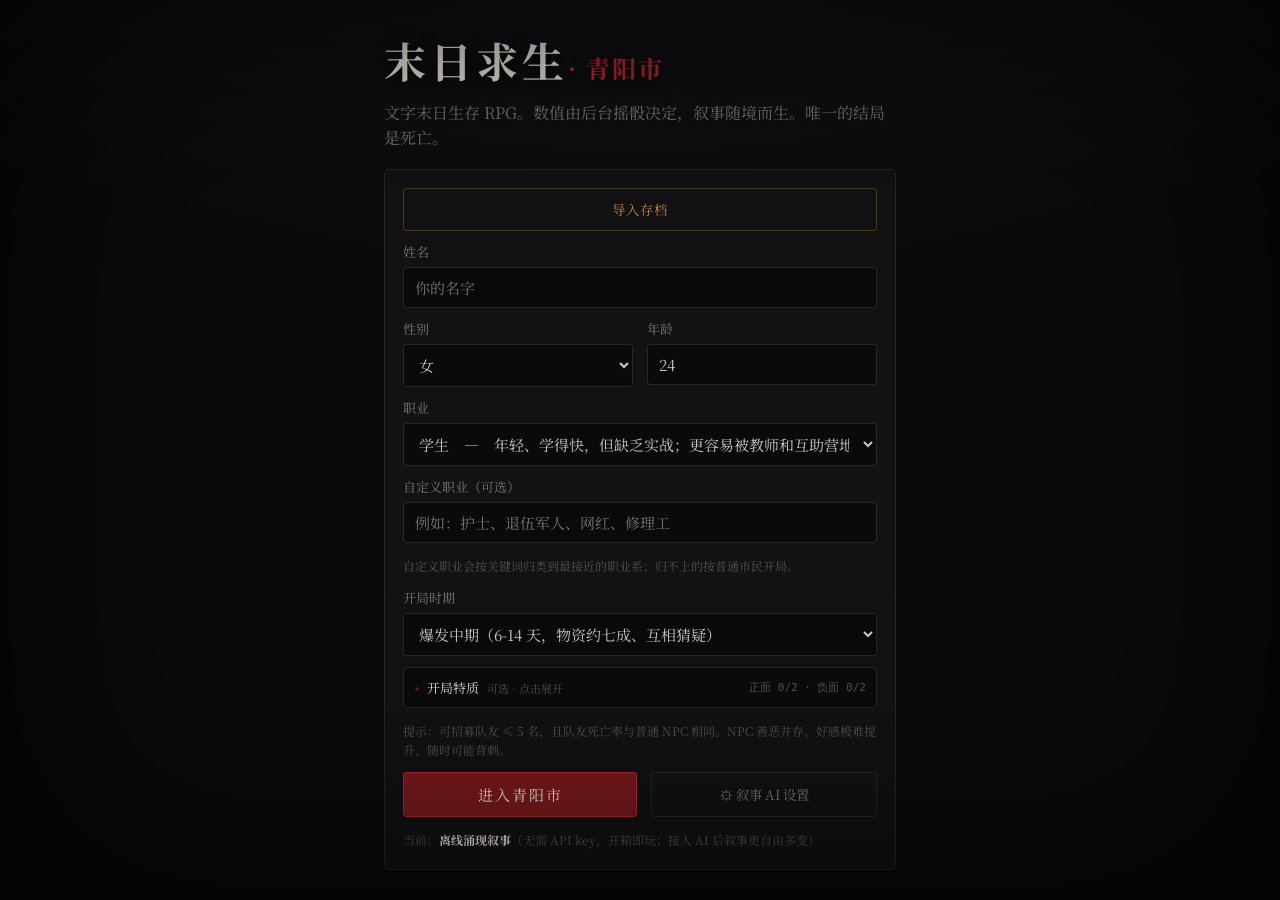
==== commit 7ebb6ee1: "Load career opening patch" ====
--- a/index.html
+++ b/index.html
@@ -29,6 +29,7 @@
   <script src="js/narrator.js"></script>
   <script src="js/ui.js"></script>
   <script src="js/upgrades.js"></script>
+  <script src="js/career-start.js"></script>
   <script src="js/multiplayer.js"></script>
 </body>
 </html>
--- a/css/style.css
+++ b/css/style.css
@@ -14,11 +14,9 @@
   --mono:"SF Mono",Menlo,Consolas,monospace;
 }
 *{box-sizing:border-box}
-html{height:100%; background:var(--bg); overscroll-behavior:none}
+html,body{height:100%}
 body{
-  margin:0; height:100%;
-  /* 纯色兜底放在 gradient 之下：重绘/合成瞬间也不会露白 */
-  background:radial-gradient(120% 80% at 50% -10%, #16161a 0%, var(--bg) 55%) fixed, var(--bg);
+  margin:0; background:radial-gradient(120% 80% at 50% -10%, #16161a 0%, var(--bg) 55%) fixed;
   color:var(--ink); font-family:var(--serif); -webkit-font-smoothing:antialiased; overflow:hidden;
 }
 body::after{content:""; position:fixed; inset:0; pointer-events:none; box-shadow:inset 0 0 220px 40px #000a}
